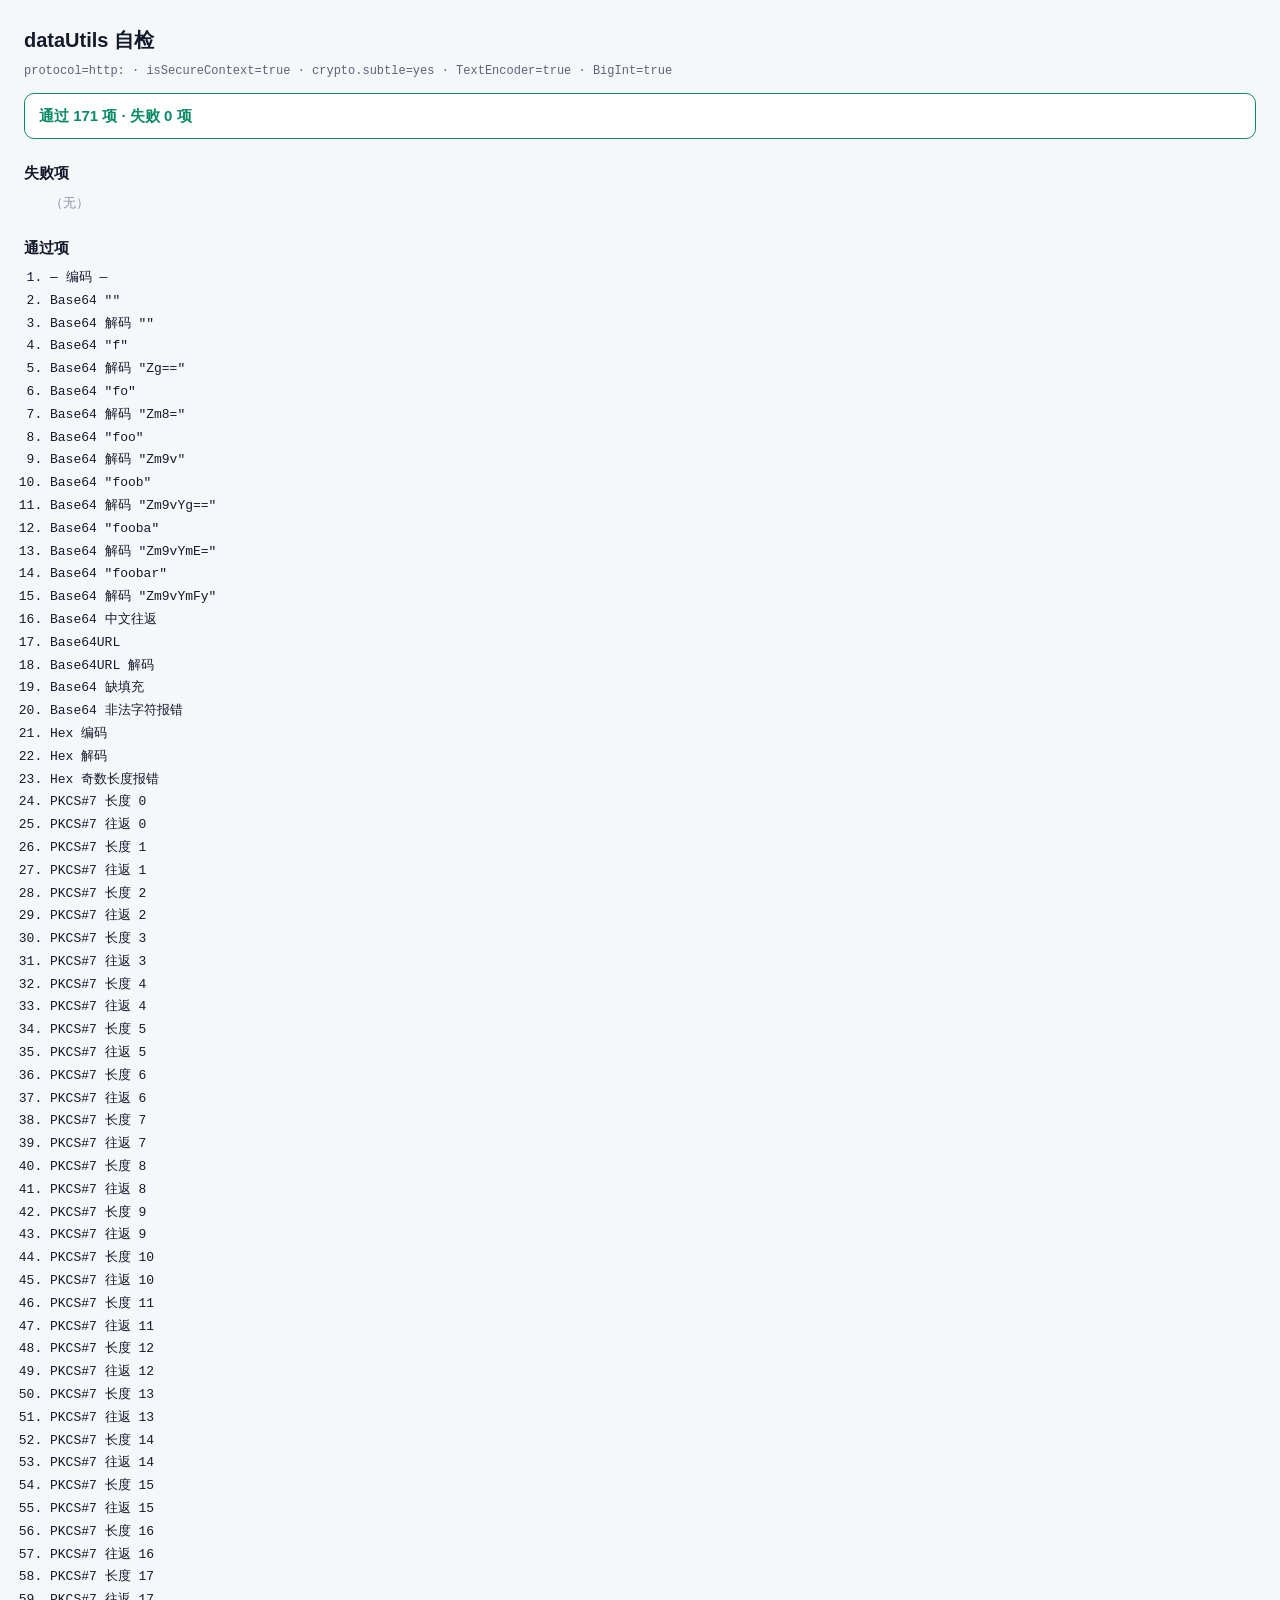
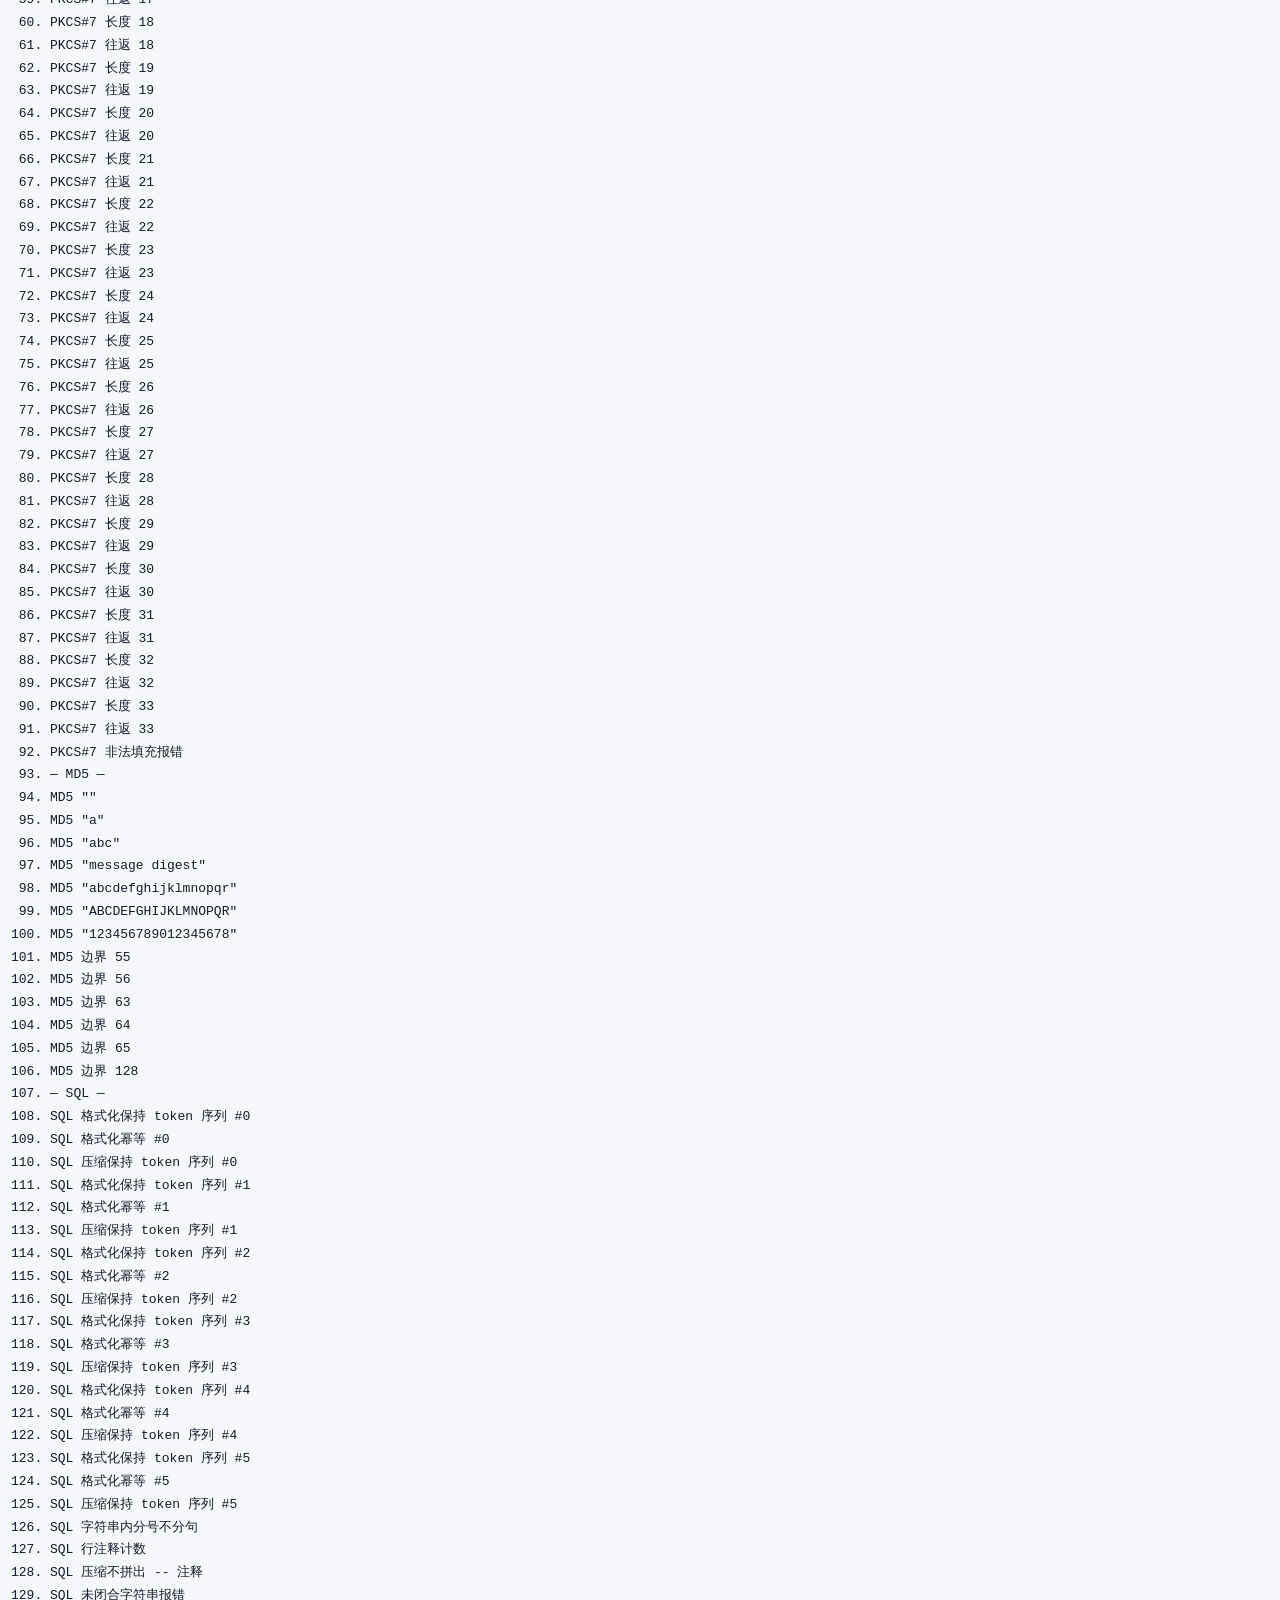
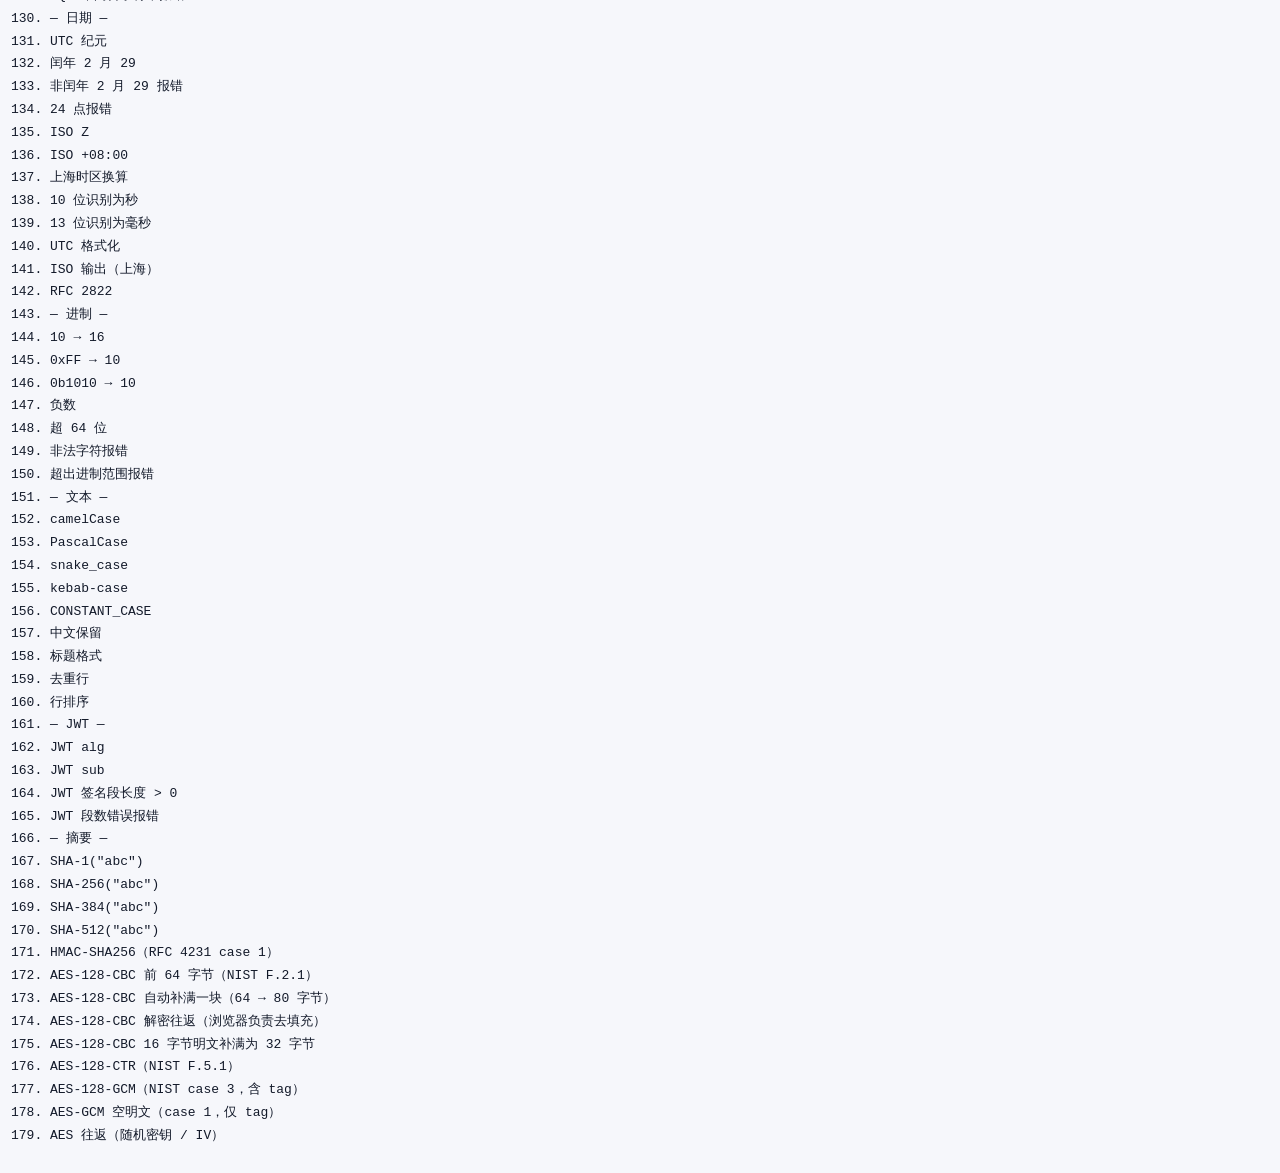
==== tests.html @ 0fe3ee1c "second" ====
<!DOCTYPE html>
<html lang="zh-CN">
<head>
  <meta charset="UTF-8">
  <meta name="viewport" content="width=device-width, initial-scale=1.0">
  <title>dataUtils 自检</title>
  <style>
    :root { color-scheme: light dark; }
    body {
      margin: 0;
      padding: 24px;
      font-family: "Segoe UI", "PingFang SC", "Microsoft YaHei", sans-serif;
      line-height: 1.6;
      background: #f6f7fb;
      color: #131a2a;
    }
    h1 { margin: 0 0 6px; font-size: 20px; }
    h2 { margin: 22px 0 8px; font-size: 15px; }
    #env { margin: 0 0 12px; font-family: Consolas, monospace; font-size: 12px; color: #5b6478; }
    #summary { margin: 10px 0 14px; padding: 10px 14px; border-radius: 10px; font-size: 15px; background: #fff; border: 1px solid #e2e6f0; }
    #summary[data-fail="0"] { border-color: #0b8a68; color: #0b8a68; }
    #summary:not([data-fail="0"]) { border-color: #d92d20; color: #d92d20; }
    ol { margin: 0; padding-left: 26px; font-size: 13px; }
    li { margin: 2px 0; font-family: Consolas, monospace; }
    li.fail { color: #b42318; }
    #failures:empty::after { content: "（无）"; color: #8a93a6; }
    @media (prefers-color-scheme: dark) {
      body { background: #0b111a; color: #e8ecf5; }
      #summary { background: #111722; border-color: #222b3a; }
      #env { color: #95a0b4; }
      li.fail { color: #f87171; }
    }
  </style>
</head>
<body>
  <h1>dataUtils 自检</h1>
  <p id="env">检测环境中…</p>
  <h2 id="summary">运行中…</h2>
  <h2>失败项</h2>
  <ol id="failures"></ol>
  <h2>通过项</h2>
  <ol id="passed"></ol>

  <script src="js/lib/bytes.js?v=8"></script>
  <script src="js/lib/md5.js?v=8"></script>
  <script src="js/lib/date-format.js?v=8"></script>
  <script src="js/lib/sql-format.js?v=8"></script>
  <script src="js/lib/webcrypto.js?v=8"></script>
  <script src="js/lib/radix.js?v=8"></script>
  <script src="js/lib/text-case.js?v=8"></script>
  <script src="js/lib/jwt.js?v=8"></script>
  <script>
    (function () {
      'use strict';

      var B = window.Bytes;
      var MD5 = window.MD5;
      var DF = window.DateFormat;
      var SQL = window.SQLFormat;
      var Kit = window.CryptoKit;
      var Radix = window.Radix;
      var TextCase = window.TextCase;
      var JWT = window.JWT;

      var pass = 0;
      var fail = 0;
      var failures = [];
      var passed = [];

      function ok(name, actual, expected) {
        if (actual === expected) {
          pass++;
          passed.push(name);
        } else {
          fail++;
          failures.push(name + ' → 期望 ' + JSON.stringify(expected) + '，实际 ' + JSON.stringify(actual));
        }
      }

      function truthy(name, value) {
        ok(name, !!value, true);
      }

      function throws(name, fn) {
        try {
          fn();
          fail++;
          failures.push(name + ' → 应当抛出异常但没有');
        } catch (err) {
          pass++;
          passed.push(name);
        }
      }

      function hexOf(bytes) {
        return B.bytesToHex(bytes);
      }

      function equalsAsync(name, promise, expected) {
        return promise.then(function (value) {
          ok(name, value, expected);
        }, function (err) {
          fail++;
          failures.push(name + ' → 抛出 ' + (err && err.message ? err.message : err));
        });
      }

      function section(title) {
        passed.push('— ' + title + ' —');
      }

      /* ---------------- 环境 ---------------- */

      var envText = 'protocol=' + location.protocol +
        ' · isSecureContext=' + String(window.isSecureContext) +
        ' · crypto.subtle=' + (window.crypto && window.crypto.subtle ? 'yes' : 'no') +
        ' · TextEncoder=' + (typeof TextEncoder !== 'undefined') +
        ' · BigInt=' + (typeof BigInt !== 'undefined');
      document.getElementById('env').textContent = envText;

      /* ---------------- Base64 / Hex / 填充 ---------------- */

      section('编码');

      var rfc4648 = [['', ''], ['f', 'Zg=='], ['fo', 'Zm8='], ['foo', 'Zm9v'], ['foob', 'Zm9vYg=='], ['fooba', 'Zm9vYmE='], ['foobar', 'Zm9vYmFy']];
      rfc4648.forEach(function (pair) {
        ok('Base64 "' + pair[0] + '"', B.utf8ToBase64(pair[0]), pair[1]);
        ok('Base64 解码 "' + pair[1] + '"', B.base64ToUtf8(pair[1]), pair[0]);
      });

      ok('Base64 中文往返', B.base64ToUtf8(B.utf8ToBase64('中文😀')), '中文😀');
      ok('Base64URL', B.bytesToBase64Url(B.utf8Encode('subjects?_d')), 'c3ViamVjdHM_X2Q');
      ok('Base64URL 解码', B.utf8Decode(B.base64UrlToBytes('c3ViamVjdHM_X2Q')), 'subjects?_d');
      ok('Base64 缺填充', B.base64ToUtf8('Zm9vYg'), 'foob');
      throws('Base64 非法字符报错', function () { B.base64ToBytes('abc$def'); });

      ok('Hex 编码', hexOf(B.utf8Encode('A')), '41');
      ok('Hex 解码', B.utf8Decode(B.hexToBytes('E4B8AD')), '中');
      throws('Hex 奇数长度报错', function () { B.hexToBytes('ABC'); });

      for (var len = 0; len <= 33; len += 1) {
        var data = new Uint8Array(len).fill(7);
        var padded = B.pkcs7Pad(data, 16);
        ok('PKCS#7 长度 ' + len, padded.length, Math.ceil((len + 1) / 16) * 16);
        ok('PKCS#7 往返 ' + len, hexOf(B.pkcs7Unpad(padded, 16)), hexOf(data));
      }
      throws('PKCS#7 非法填充报错', function () { B.pkcs7Unpad(new Uint8Array(16).fill(0), 16); });

      /* ---------------- MD5 ---------------- */

      section('MD5');

      var md5Vectors = [
        ['', 'd41d8cd98f00b204e9800998ecf8427e'],
        ['a', '0cc175b9c0f1b6a831c399e269772661'],
        ['abc', '900150983cd24fb0d6963f7d28e17f72'],
        ['message digest', 'f96b697d7cb7938d525a2f31aaf161d0'],
        ['abcdefghijklmnopqrstuvwxyz', 'c3fcd3d76192e4007dfb496cca67e13b'],
        ['ABCDEFGHIJKLMNOPQRSTUVWXYZabcdefghijklmnopqrstuvwxyz0123456789', 'd174ab98d277d9f5a5611c2c9f419d9f'],
        ['12345678901234567890123456789012345678901234567890123456789012345678901234567890', '57edf4a22be3c955ac49da2e2107b67a']
      ];
      md5Vectors.forEach(function (pair) {
        ok('MD5 "' + pair[0].slice(0, 18) + '"', MD5.hex(pair[0]), pair[1]);
      });
      [55, 56, 63, 64, 65, 128].forEach(function (size) {
        var text = new Array(size + 1).join('x');
        ok('MD5 边界 ' + size, MD5.hex(text).length, 32);
      });

      /* ---------------- SQL ---------------- */

      section('SQL');

      var sqlCases = [
        'select a,b from t where x=1 and y=2',
        "SELECT * FROM t WHERE note = 'a--b' AND path = '/*x*/'",
        'INSERT INTO t (a, b) VALUES (1, 2), (3, 4)',
        'SELECT CASE WHEN a > 0 THEN 1 ELSE 0 END AS s FROM t',
        'WITH x AS (SELECT id FROM t) SELECT * FROM x',
        "DELETE FROM t WHERE d < NOW() - INTERVAL 7 DAY"
      ];

      sqlCases.forEach(function (source, index) {
        var before = SQL.signature(SQL.tokenize(source));
        var formatted = SQL.format(source, { indent: 2 }).text;
        var after = SQL.signature(SQL.tokenize(formatted));

        ok('SQL 格式化保持 token 序列 #' + index, after, before);
        ok('SQL 格式化幂等 #' + index, SQL.format(formatted, { indent: 2 }).text, formatted);

        var minified = SQL.minify(source).text;
        ok('SQL 压缩保持 token 序列 #' + index, SQL.signature(SQL.tokenize(minified)), before);
      });

      ok('SQL 字符串内分号不分句', SQL.tokenize("SELECT 'a;b'").filter(function (token) { return token.value === ';'; }).length, 0);
      ok('SQL 行注释计数', SQL.minify('SELECT 1 -- x\n, 2 /* y */').removedComments, 2);
      truthy('SQL 压缩不拼出 -- 注释', SQL.minify('SELECT a - -1 FROM t').text.indexOf('--') < 0);
      throws('SQL 未闭合字符串报错', function () { SQL.tokenize("SELECT 'abc"); });

      /* ---------------- 日期 ---------------- */

      section('日期');

      ok('UTC 纪元', DF.parse('1970-01-01 00:00:00', { zone: 'utc' }).epochMs, 0);
      ok('闰年 2 月 29', DF.parse('2024-02-29', { zone: 'utc' }).epochMs, Date.UTC(2024, 1, 29));
      throws('非闰年 2 月 29 报错', function () { DF.parse('2026-02-29', { zone: 'utc' }); });
      throws('24 点报错', function () { DF.parse('2026-01-01 24:00:00', { zone: 'utc' }); });
      ok('ISO Z', DF.parse('2026-11-19T14:03:34Z').epochMs, Date.UTC(2026, 10, 19, 14, 3, 34));
      ok('ISO +08:00', DF.parse('2026-11-19T22:03:34+08:00').epochMs, Date.UTC(2026, 10, 19, 14, 3, 34));
      ok('上海时区换算', DF.parse('2026-11-19 22:03:34', { zone: 'Asia/Shanghai' }).epochMs, Date.UTC(2026, 10, 19, 14, 3, 34));
      ok('10 位识别为秒', DF.parseTimestamp('1763552614').unit, 's');
      ok('13 位识别为毫秒', DF.parseTimestamp('1763552614000').unit, 'ms');
      ok('UTC 格式化', DF.format(new Date(0), 'YYYY-MM-DD HH:mm:ss', { timeZone: 'UTC' }), '1970-01-01 00:00:00');
      ok('ISO 输出（上海）', DF.iso(new Date(0), { timeZone: 'Asia/Shanghai' }), '1970-01-01T08:00:00.000+08:00');
      ok('RFC 2822', DF.rfc2822(new Date(0)), 'Thu, 01 Jan 1970 00:00:00 +0000');

      /* ---------------- 进制 ---------------- */

      section('进制');

      ok('10 → 16', Radix.format(Radix.parse('255', 10), 16), 'ff');
      ok('0xFF → 10', Radix.parse('0xFF', 'auto').toString(10), '255');
      ok('0b1010 → 10', Radix.parse('0b1010', 'auto').toString(10), '10');
      ok('负数', Radix.parse('-10', 10).toString(10), '-10');
      ok('超 64 位', Radix.parse('18446744073709551616', 10).toString(16), '10000000000000000');
      throws('非法字符报错', function () { Radix.parse('12g', 10); });
      throws('超出进制范围报错', function () { Radix.parse('2', 2); });

      /* ---------------- 文本 ---------------- */

      section('文本');

      ok('camelCase', TextCase.camel('user profile name'), 'userProfileName');
      ok('PascalCase', TextCase.pascal('HTTPServer'), 'HttpServer');
      ok('snake_case', TextCase.snake('userProfileName'), 'user_profile_name');
      ok('kebab-case', TextCase.kebab('user_profile_name'), 'user-profile-name');
      ok('CONSTANT_CASE', TextCase.constant('userProfileName'), 'USER_PROFILE_NAME');
      ok('中文保留', TextCase.snake('中文 测试'), '中文_测试');
      ok('标题格式', TextCase.title('hello wORLD'), 'Hello World');
      ok('去重行', TextCase.dedupeLines('a\nb\na'), 'a\nb');
      ok('行排序', TextCase.sortLines('c\na\nb'), 'a\nb\nc');

      /* ---------------- JWT ---------------- */

      section('JWT');

      var sample = JWT.sample();
      var decoded = JWT.decode(sample);
      ok('JWT alg', decoded.header.alg, 'HS256');
      ok('JWT sub', decoded.payload.sub, '1234567890');
      truthy('JWT 签名段长度 > 0', decoded.signatureBytes > 0);
      throws('JWT 段数错误报错', function () { JWT.decode('a.b'); });

      /* ---------------- WebCrypto ---------------- */

      section('摘要');

      var shaCases = [
        ['SHA-1', 'a9993e364706816aba3e25717850c26c9cd0d89d'],
        ['SHA-256', 'ba7816bf8f01cfea414140de5dae2223b00361a396177a9cb410ff61f20015ad'],
        ['SHA-384', 'cb00753f45a35e8bb5a03d699ac65007272c32ab0eded1631a8b605a43ff5bed8086072ba1e7cc2358baeca134c825a7'],
        ['SHA-512', 'ddaf35a193617abacc417349ae20413112e6fa4e89a97ea20a9eeee64b55d39a2192992a274fc1a836ba3c23a3feebbd454d4423643ce80e2a9ac94fa54ca49f']
      ];

      var hmacKey = new Uint8Array(20).fill(0x0b);

      var aesCbcKey = B.hexToBytes('2b7e151628aed2a6abf7158809cf4f3c');
      var aesCbcIv = B.hexToBytes('000102030405060708090a0b0c0d0e0f');
      var aesPlain = B.hexToBytes(
        '6bc1bee22e409f96e93d7e117393172a' +
        'ae2d8a571e03ac9c9eb76fac45af8e51' +
        '30c81c46a35ce411e5fbc1191a0a52ef' +
        'f69f2445df4f9b17ad2b417be66c3710'
      );

      var aesCtrCounter = B.hexToBytes('f0f1f2f3f4f5f6f7f8f9fafbfcfdfeff');
      var gcmKey = B.hexToBytes('feffe9928665731c6d6a8f9467308308');
      var gcmIv = B.hexToBytes('cafebabefacedbaddecaf888');
      var gcmPlain = B.hexToBytes(
        'd9313225f88406e5a55909c5aff5269a' +
        '86a7a9531534f7da2e4c303d8a318a72' +
        '1c3c0c95956809532fcf0e2449a6b525' +
        'b16aedf5aa0de657ba637b391aafd255'
      );

      (async function () {
        if (!Kit.available()) {
          failures.push('WebCrypto 不可用：' + Kit.unavailableReason());
          fail++;
          finish();
          return;
        }

        for (var i = 0; i < shaCases.length; i++) {
          await equalsAsync(shaCases[i][0] + '("abc")', Kit.digest(shaCases[i][0], B.utf8Encode('abc')).then(hexOf), shaCases[i][1]);
        }

        await equalsAsync(
          'HMAC-SHA256（RFC 4231 case 1）',
          Kit.hmac('SHA-256', hmacKey, B.utf8Encode('Hi There')).then(hexOf),
          'b0344c61d8db38535ca8afceaf0bf12b881dc200c9833da726e9376c2e32cff7'
        );

        var nistCbc = '7649abac8119b246cee98e9b12e9197d5086cb9b507219ee95db113a917678b273bed6b8e3c1743b7116e69e222295163ff1caa1681fac09120eca307586e1a7';
        var cbcPromise = Kit.aesEncrypt({ mode: 'CBC', key: aesCbcKey, iv: aesCbcIv, data: aesPlain });

        /* WebCrypto 的 AES-CBC 会自动补 PKCS#7：满块输入会再补一整块，因此只比对前 64 字节 */
        await equalsAsync(
          'AES-128-CBC 前 64 字节（NIST F.2.1）',
          cbcPromise.then(function (bytes) { return hexOf(bytes.slice(0, 64)); }),
          nistCbc
        );

        await equalsAsync(
          'AES-128-CBC 自动补满一块（64 → 80 字节）',
          cbcPromise.then(function (bytes) { return bytes.length; }),
          80
        );

        await equalsAsync(
          'AES-128-CBC 解密往返（浏览器负责去填充）',
          cbcPromise.then(function (bytes) {
            return Kit.aesDecrypt({ mode: 'CBC', key: aesCbcKey, iv: aesCbcIv, data: bytes });
          }).then(hexOf),
          hexOf(aesPlain)
        );

        await equalsAsync(
          'AES-128-CBC 16 字节明文补满为 32 字节',
          Kit.aesEncrypt({ mode: 'CBC', key: aesCbcKey, iv: aesCbcIv, data: aesPlain.subarray(0, 16) })
            .then(function (bytes) { return bytes.length; }),
          32
        );

        await equalsAsync(
          'AES-128-CTR（NIST F.5.1）',
          Kit.aesEncrypt({ mode: 'CTR', key: aesCbcKey, iv: aesCtrCounter, data: aesPlain }).then(hexOf),
          '874d6191b620e3261bef6864990db6ce9806f66b7970fdff8617187bb9fffdff5ae4df3edbd5d35e5b4f09020db03eab1e031dda2fbe03d1792170a0f3009cee'
        );

        await equalsAsync(
          'AES-128-GCM（NIST case 3，含 tag）',
          Kit.aesEncrypt({ mode: 'GCM', key: gcmKey, iv: gcmIv, data: gcmPlain }).then(hexOf),
          '42831ec2217774244b7221b784d0d49ce3aa212f2c02a4e035c17e2329aca12e21d514b25466931c7d8f6a5aac84aa051ba30b396a0aac973d58e091473f5985' + '4d5c2af327cd64a62cf35abd2ba6fab4'
        );

        await equalsAsync(
          'AES-GCM 空明文（case 1，仅 tag）',
          Kit.aesEncrypt({ mode: 'GCM', key: new Uint8Array(16), iv: new Uint8Array(12), data: new Uint8Array(0) }).then(hexOf),
          '58e2fccefa7e3061367f1d57a4e7455a'
        );

        await equalsAsync(
          'AES 往返（随机密钥 / IV）',
          Kit.aesEncrypt({
            mode: 'GCM',
            key: B.randomBytes(32),
            iv: B.randomBytes(12),
            data: B.utf8Encode('roundtrip 加密往返')
          }).then(function () { return 'ok'; }),
          'ok'
        );

        finish();
      })();

      /* ---------------- 收尾 ---------------- */

      function finish() {
        var summary = document.getElementById('summary');
        summary.setAttribute('data-pass', String(pass));
        summary.setAttribute('data-fail', String(fail));
        summary.textContent = '通过 ' + pass + ' 项 · 失败 ' + fail + ' 项';

        var failureList = document.getElementById('failures');
        failureList.textContent = '';
        failures.forEach(function (item) {
          var li = document.createElement('li');
          li.className = 'fail';
          li.textContent = item;
          failureList.appendChild(li);
        });

        var passedList = document.getElementById('passed');
        passedList.textContent = '';
        passed.forEach(function (item) {
          var li = document.createElement('li');
          li.textContent = item;
          passedList.appendChild(li);
        });

        document.body.setAttribute('data-result', fail === 0 ? 'pass' : 'fail');
        document.title = (fail === 0 ? 'PASS' : 'FAIL') + ' · ' + pass + '/' + (pass + fail) + ' · dataUtils 自检';
      }
    })();
  </script>
</body>
</html>
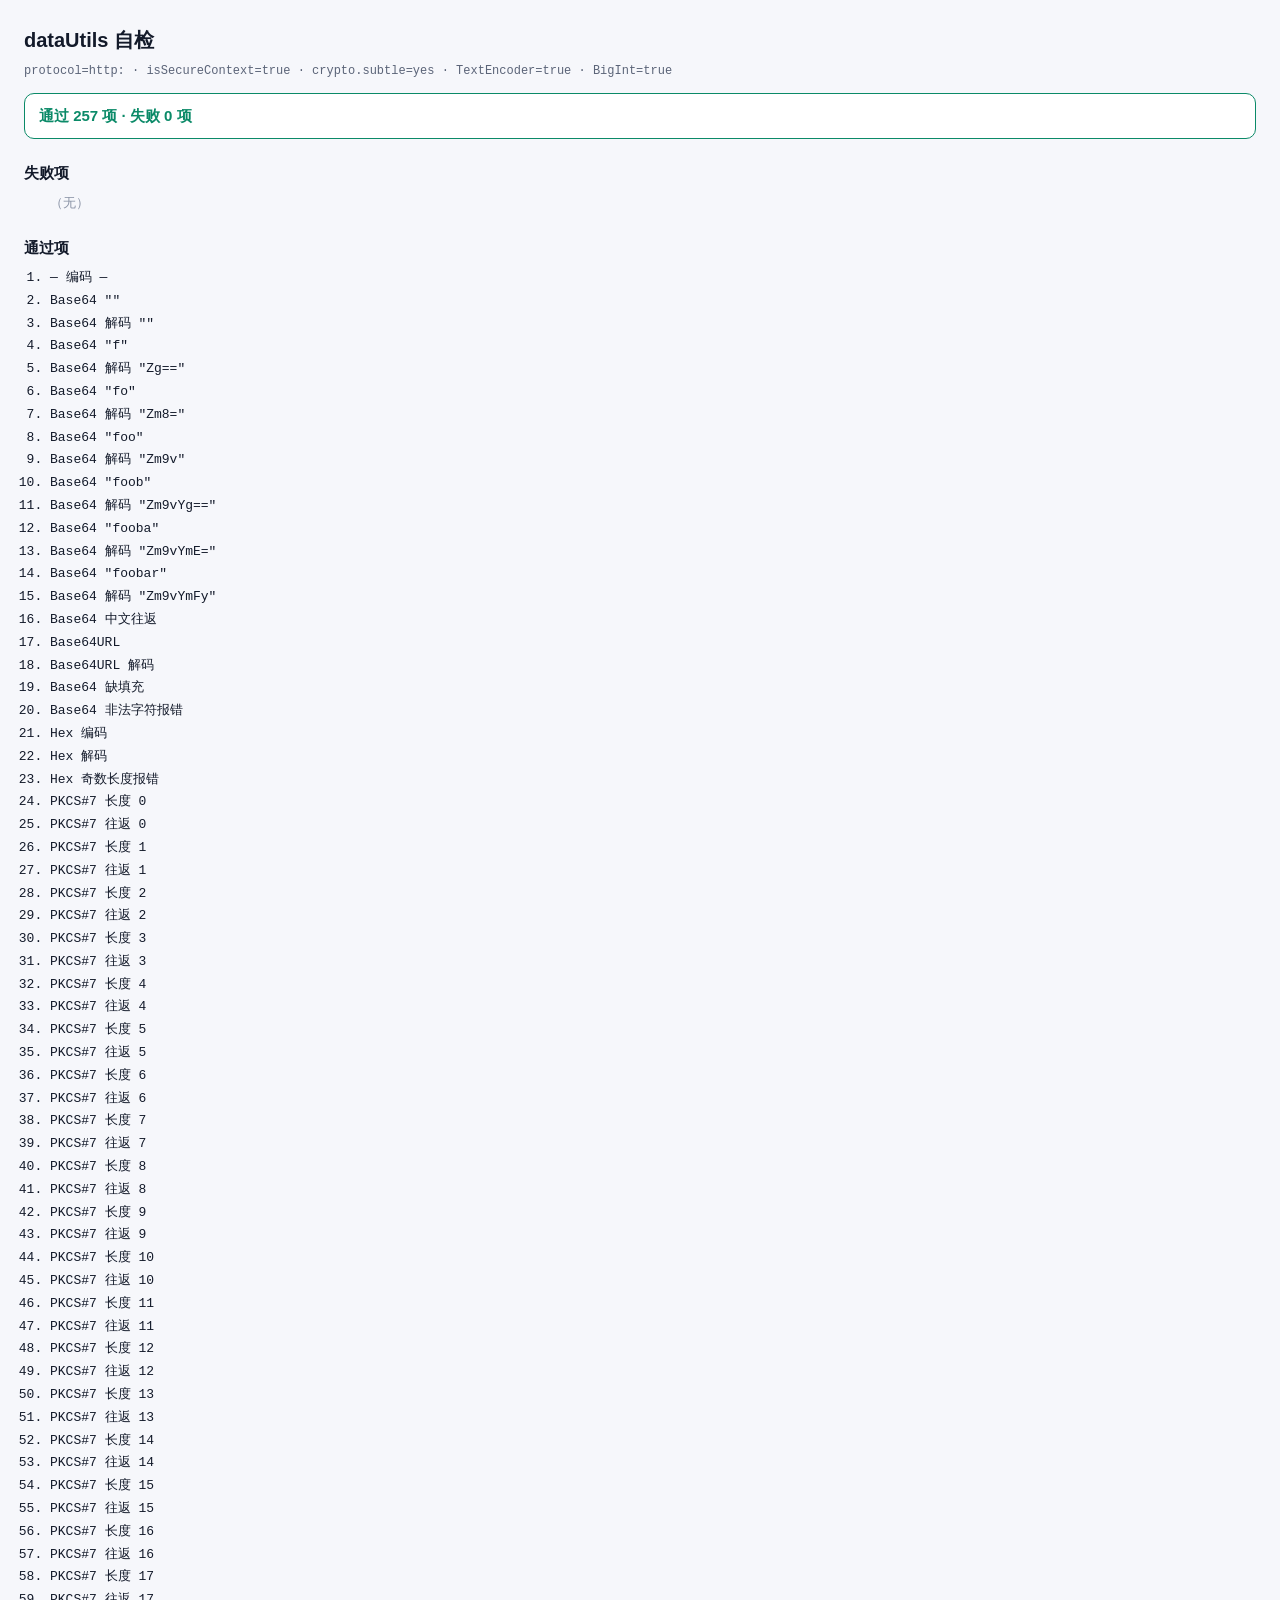
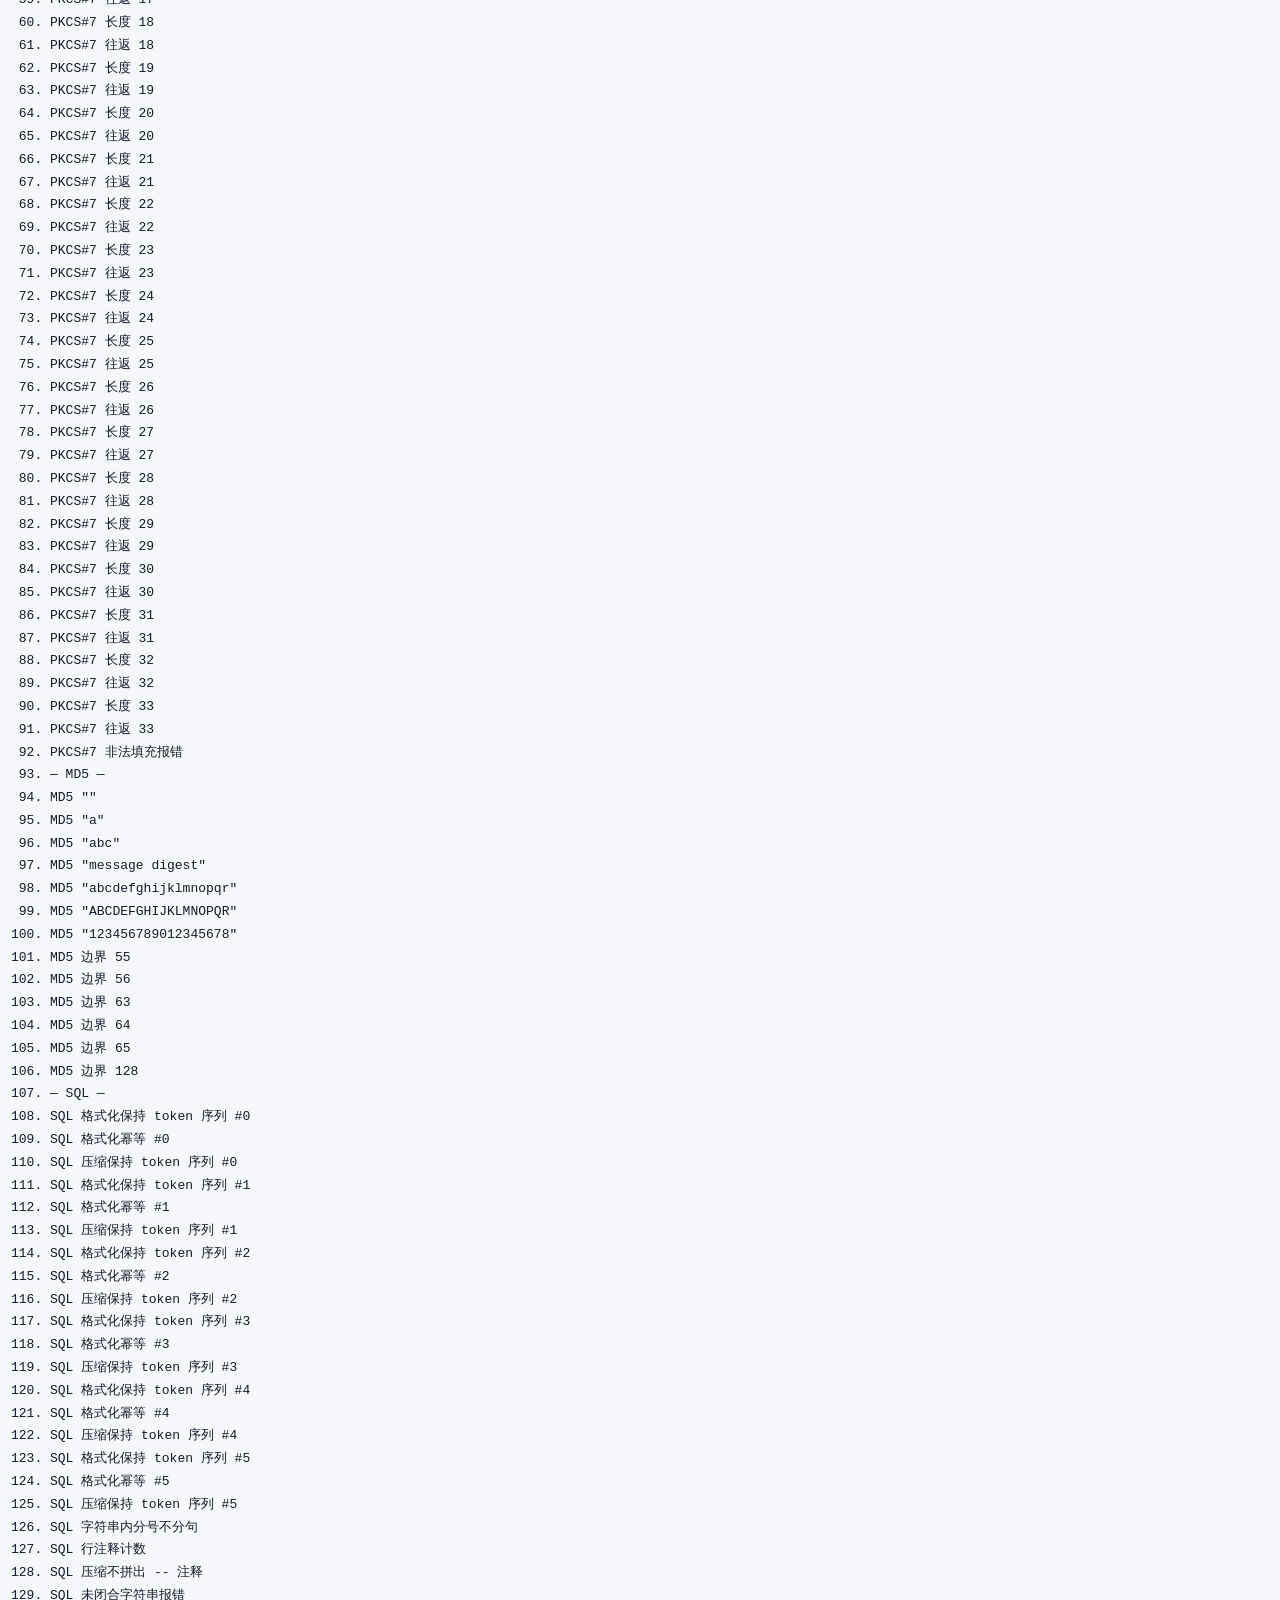
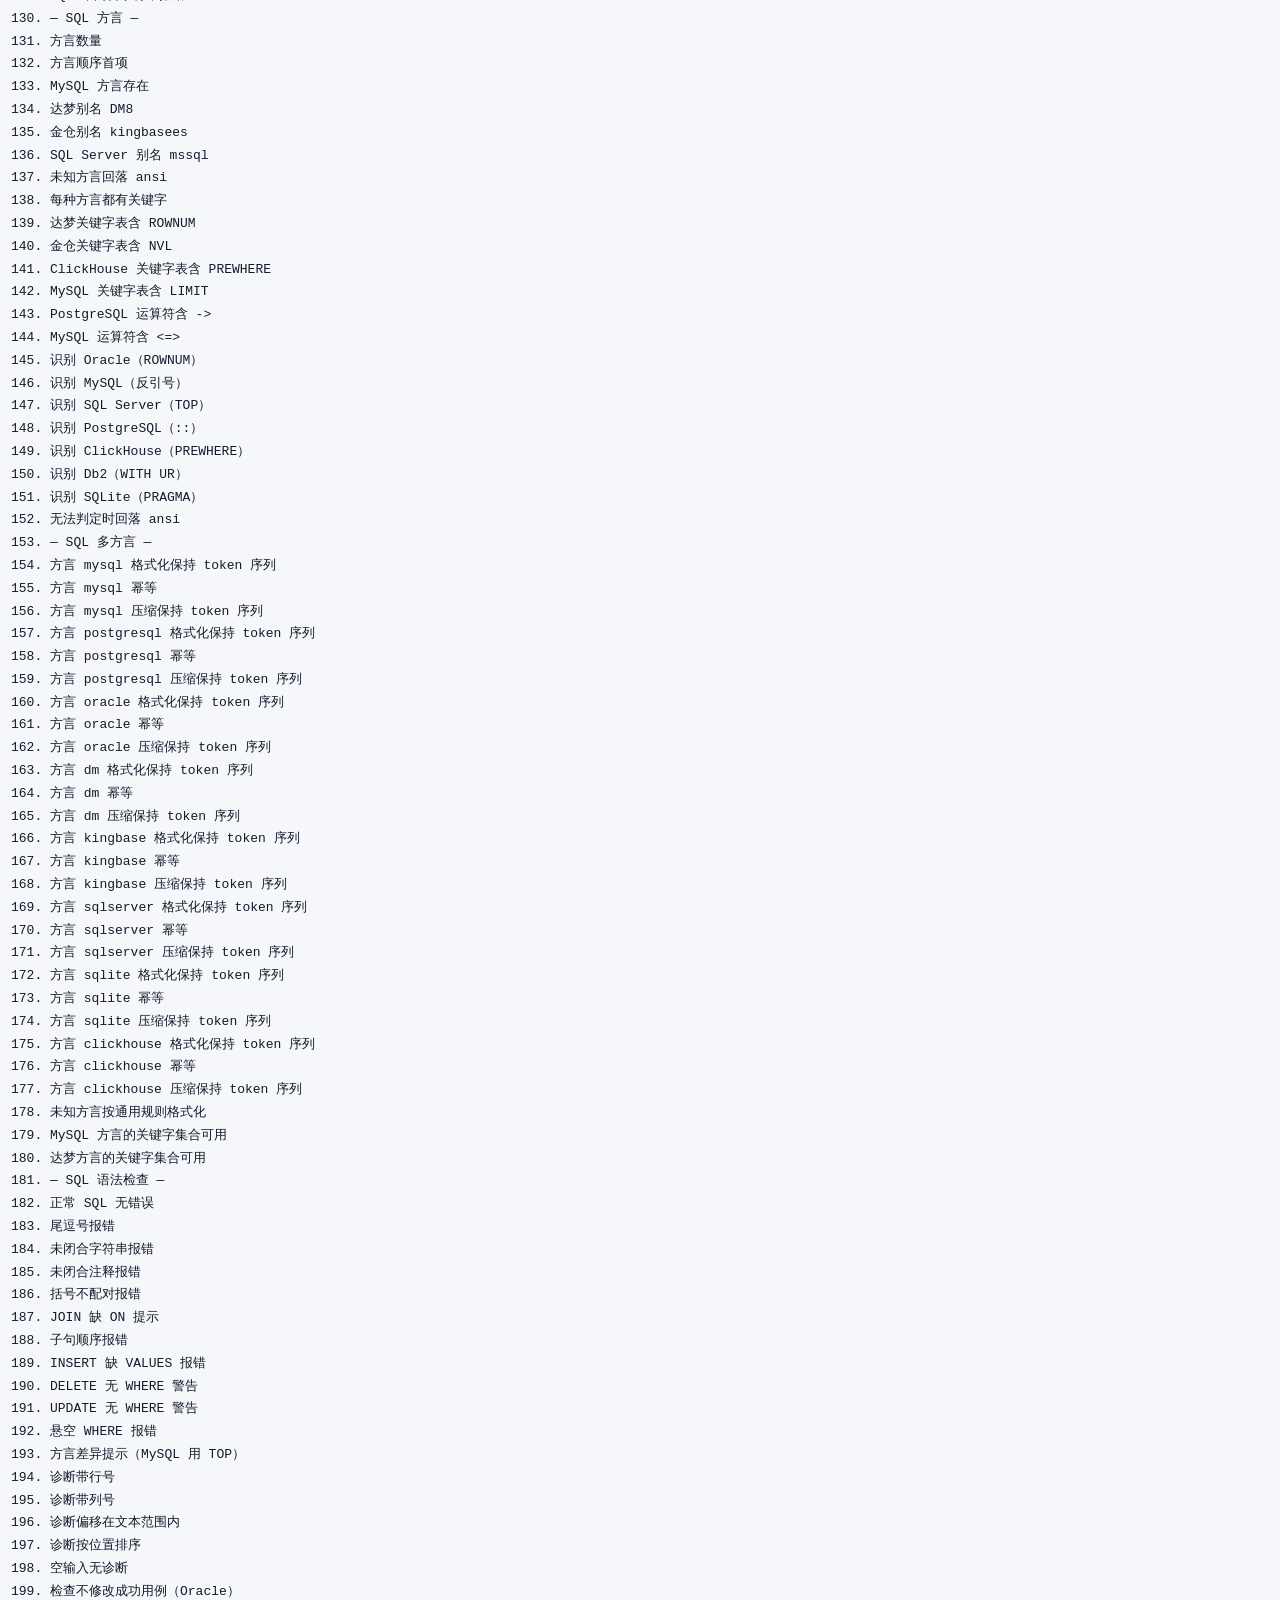
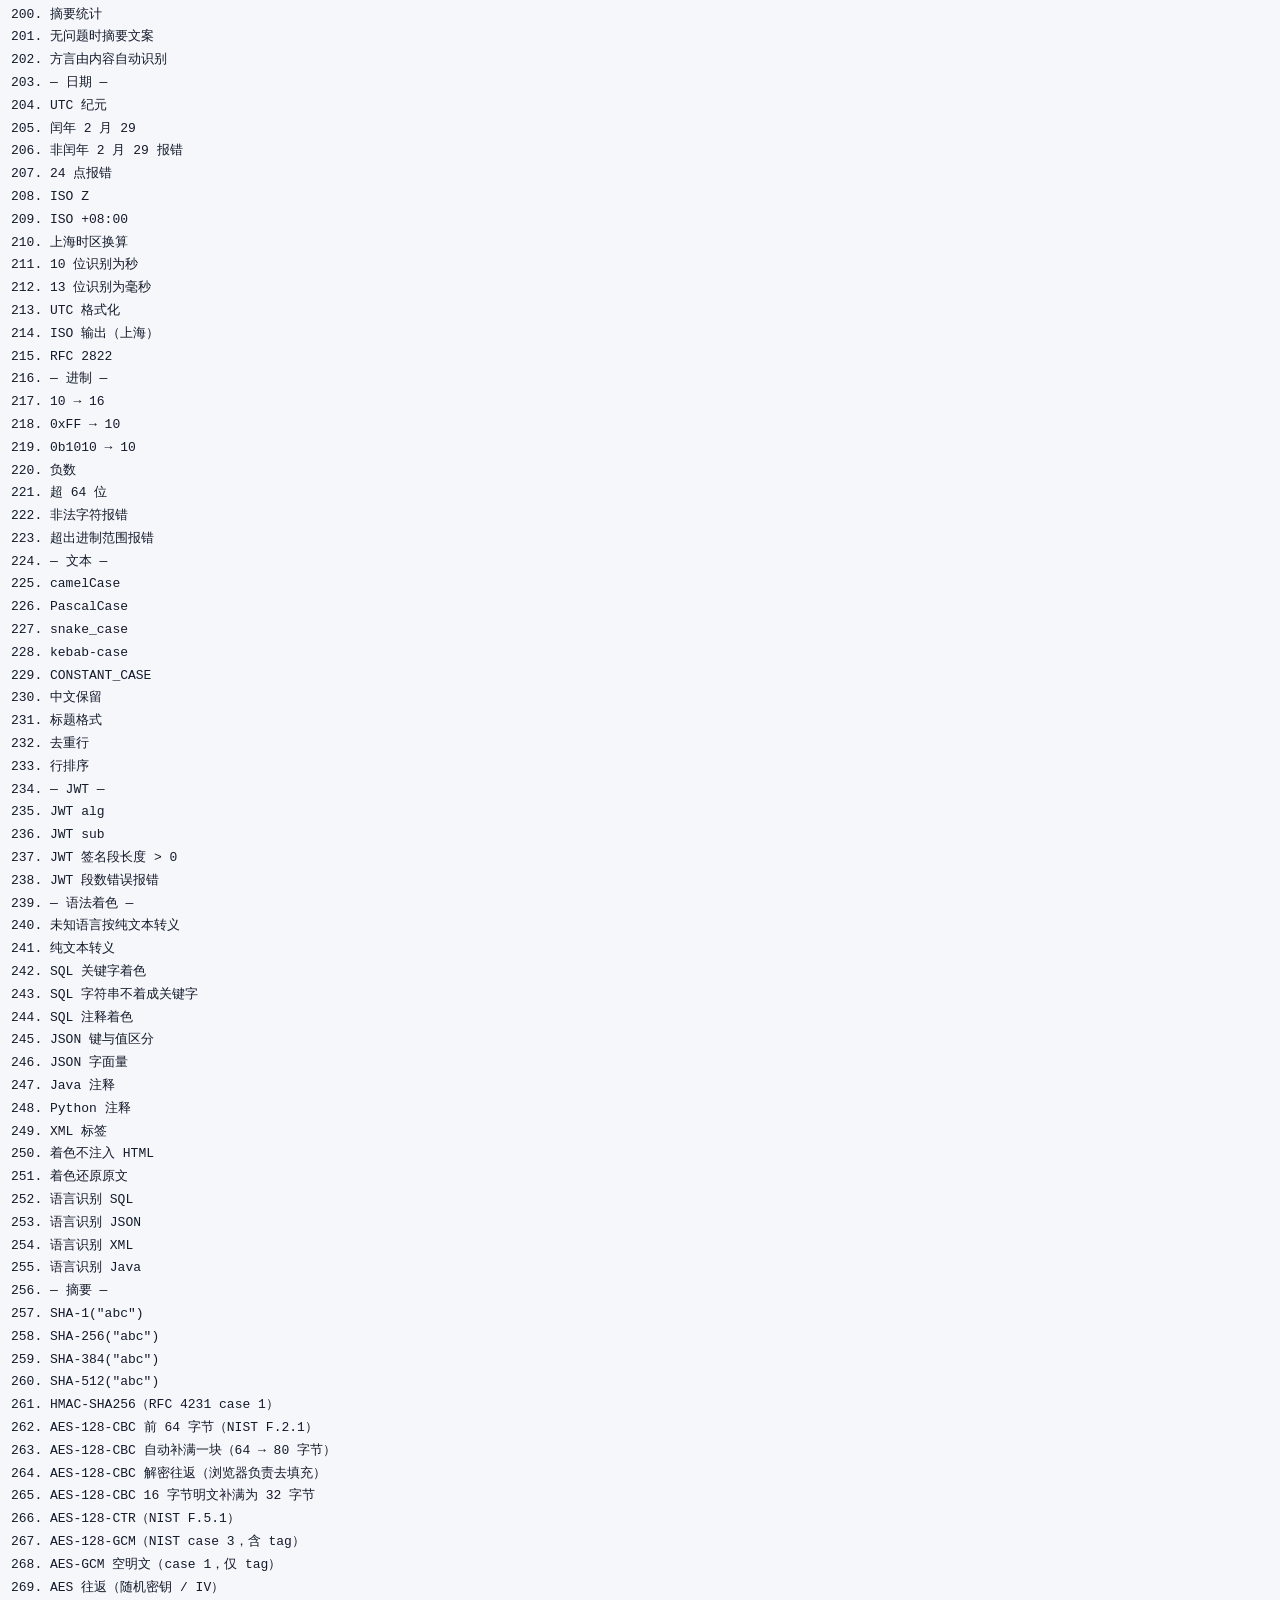
==== commit 9e09597e: "命令提交" ====
--- a/tests.html
+++ b/tests.html
@@ -41,14 +41,17 @@
   <h2>通过项</h2>
   <ol id="passed"></ol>
 
-  <script src="js/lib/bytes.js?v=8"></script>
-  <script src="js/lib/md5.js?v=8"></script>
-  <script src="js/lib/date-format.js?v=8"></script>
-  <script src="js/lib/sql-format.js?v=8"></script>
-  <script src="js/lib/webcrypto.js?v=8"></script>
-  <script src="js/lib/radix.js?v=8"></script>
-  <script src="js/lib/text-case.js?v=8"></script>
-  <script src="js/lib/jwt.js?v=8"></script>
+  <script src="js/lib/bytes.js?v=10"></script>
+  <script src="js/lib/md5.js?v=10"></script>
+  <script src="js/lib/date-format.js?v=10"></script>
+  <script src="js/lib/sql-format.js?v=10"></script>
+  <script src="js/lib/webcrypto.js?v=10"></script>
+  <script src="js/lib/radix.js?v=10"></script>
+  <script src="js/lib/text-case.js?v=10"></script>
+  <script src="js/lib/jwt.js?v=10"></script>
+  <script src="js/lib/syntax.js?v=10"></script>
+  <script src="js/lib/sql-dialects.js?v=10"></script>
+  <script src="js/lib/sql-lint.js?v=10"></script>
   <script>
     (function () {
       'use strict';
@@ -61,6 +64,8 @@
       var Radix = window.Radix;
       var TextCase = window.TextCase;
       var JWT = window.JWT;
+      var Dialects = window.SQLDialects;
+      var Lint = window.SQLLint;
 
       var pass = 0;
       var fail = 0;
@@ -197,6 +202,113 @@
       truthy('SQL 压缩不拼出 -- 注释', SQL.minify('SELECT a - -1 FROM t').text.indexOf('--') < 0);
       throws('SQL 未闭合字符串报错', function () { SQL.tokenize("SELECT 'abc"); });
 
+      /* ---------------- SQL 方言 ---------------- */
+
+      section('SQL 方言');
+
+      ok('方言数量', Dialects.LIST.length, 16);
+      ok('方言顺序首项', Dialects.LIST[0].id, 'ansi');
+      truthy('MySQL 方言存在', !!Dialects.byId('mysql'));
+      ok('达梦别名 DM8', Dialects.byId('DM8').id, 'dm');
+      ok('金仓别名 kingbasees', Dialects.byId('kingbasees').id, 'kingbase');
+      ok('SQL Server 别名 mssql', Dialects.byId('mssql').id, 'sqlserver');
+      ok('未知方言回落 ansi', Dialects.byId('不存在的方言').id, 'ansi');
+
+      truthy('每种方言都有关键字', Dialects.LIST.every(function (d) { return d.keywords.split(/\s+/).length > 100; }));
+      truthy('达梦关键字表含 ROWNUM', !!Dialects.keywordSet('dm').ROWNUM);
+      truthy('金仓关键字表含 NVL', !!Dialects.keywordSet('kingbase').NVL);
+      truthy('ClickHouse 关键字表含 PREWHERE', !!Dialects.keywordSet('clickhouse').PREWHERE);
+      truthy('MySQL 关键字表含 LIMIT', !!Dialects.keywordSet('mysql').LIMIT);
+      truthy('PostgreSQL 运算符含 ->', Dialects.operatorList('postgresql').indexOf('->') >= 0);
+      truthy('MySQL 运算符含 <=>', Dialects.operatorList('mysql').indexOf('<=>') >= 0);
+
+      ok('识别 Oracle（ROWNUM）', Dialects.detect('SELECT ROWNUM FROM t'), 'oracle');
+      ok('识别 MySQL（反引号）', Dialects.detect('SELECT `a` FROM t'), 'mysql');
+      ok('识别 SQL Server（TOP）', Dialects.detect('SELECT TOP 10 * FROM t'), 'sqlserver');
+      ok('识别 PostgreSQL（::）', Dialects.detect('SELECT a::int FROM t'), 'postgresql');
+      ok('识别 ClickHouse（PREWHERE）', Dialects.detect('SELECT * FROM t PREWHERE x'), 'clickhouse');
+      ok('识别 Db2（WITH UR）', Dialects.detect('SELECT * FROM t WITH UR'), 'db2');
+      ok('识别 SQLite（PRAGMA）', Dialects.detect('PRAGMA table_info(t)'), 'sqlite');
+      ok('无法判定时回落 ansi', Dialects.detect('SELECT 1'), 'ansi');
+
+      /* ---------------- SQL 多方言格式化 ---------------- */
+
+      section('SQL 多方言');
+
+      var dialectCases = [
+        ['mysql', 'SELECT `u`.`id`, IFNULL(o.total, 0) AS t FROM `users` u LEFT JOIN `orders` o ON u.id = o.user_id LIMIT 0, 20'],
+        ['postgresql', "SELECT a::int, b->>'x' FROM t WHERE c ILIKE '%x%'"],
+        ['oracle', 'SELECT NVL(a, 0), DECODE(b, 1, 2) FROM t WHERE ROWNUM <= 10'],
+        ['dm', 'SELECT ROWNUM, NVL(a, 0) FROM t'],
+        ['kingbase', "SELECT LISTAGG(b, ',') WITHIN GROUP (ORDER BY b) FROM t"],
+        ['sqlserver', 'SELECT TOP 10 [a b], ISNULL(c, 0) FROM dbo.t WITH (NOLOCK)'],
+        ['sqlite', "SELECT strftime('%Y', d), group_concat(x) FROM t WHERE a GLOB 'x*'"],
+        ['clickhouse', 'SELECT toDate(d) AS day, uniqExact(uid) FROM t PREWHERE d > today() - 7 GROUP BY day']
+      ];
+
+      dialectCases.forEach(function (pair) {
+        var id = pair[0];
+        var source = pair[1];
+        var before = SQL.signature(SQL.tokenize(source, { dialect: id }));
+        var formatted = SQL.format(source, { indent: 2, dialect: id }).text;
+        var after = SQL.signature(SQL.tokenize(formatted, { dialect: id }));
+        var minified = SQL.minify(source, { dialect: id }).text;
+
+        ok('方言 ' + id + ' 格式化保持 token 序列', after, before);
+        ok('方言 ' + id + ' 幂等', SQL.format(formatted, { indent: 2, dialect: id }).text, formatted);
+        ok('方言 ' + id + ' 压缩保持 token 序列', SQL.signature(SQL.tokenize(minified, { dialect: id })), before);
+      });
+
+      ok('未知方言按通用规则格式化',
+        SQL.signature(SQL.tokenize(SQL.format('select a from t', { indent: 2, dialect: 'nope' }).text)),
+        SQL.signature(SQL.tokenize('select a from t')));
+      truthy('MySQL 方言的关键字集合可用', !!SQL.keywordsFor('mysql').LIMIT);
+      truthy('达梦方言的关键字集合可用', !!SQL.keywordsFor('dm').ROWNUM);
+
+      /* ---------------- SQL 语法检查 ---------------- */
+
+      section('SQL 语法检查');
+
+      function diagCodes(sql, dialect) {
+        return Lint.lint(sql, { dialect: dialect || 'mysql' }).diagnostics.map(function (item) {
+          return item.code;
+        });
+      }
+
+      ok('正常 SQL 无错误', diagCodes("select u.id, count(*) from users u left join orders o on u.id = o.user_id where u.status = 'paid' group by u.id limit 10").filter(function (code) {
+        return code === 'E_TRAILING_COMMA' || code === 'E_UNCLOSED_STRING';
+      }).length, 0);
+
+      truthy('尾逗号报错', diagCodes('SELECT a, FROM t').indexOf('E_TRAILING_COMMA') >= 0);
+      truthy('未闭合字符串报错', diagCodes("SELECT 'abc").indexOf('E_UNCLOSED_STRING') >= 0);
+      truthy('未闭合注释报错', diagCodes('SELECT 1 /* x').indexOf('E_UNCLOSED_COMMENT') >= 0);
+      truthy('括号不配对报错', diagCodes('SELECT (1 FROM t').indexOf('E_UNBALANCED_PAREN') >= 0);
+      truthy('JOIN 缺 ON 提示', diagCodes('SELECT a FROM t1 JOIN t2').indexOf('E_JOIN_NO_ON') >= 0);
+      truthy('子句顺序报错', diagCodes('SELECT a FROM t WHERE x = 1 ORDER BY a GROUP BY a').indexOf('E_CLAUSE_ORDER') >= 0);
+      truthy('INSERT 缺 VALUES 报错', diagCodes('INSERT INTO t (a, b)').indexOf('E_MISSING_VALUES') >= 0);
+      truthy('DELETE 无 WHERE 警告', diagCodes('DELETE FROM t').indexOf('W_NO_WHERE') >= 0);
+      truthy('UPDATE 无 WHERE 警告', diagCodes('UPDATE t SET a = 1').indexOf('W_NO_WHERE') >= 0);
+      truthy('悬空 WHERE 报错', diagCodes('SELECT a FROM t WHERE').indexOf('E_DANGLING_KEYWORD') >= 0);
+      truthy('方言差异提示（MySQL 用 TOP）', diagCodes('SELECT TOP 10 * FROM t', 'mysql').indexOf('H_DIALECT_KEYWORD') >= 0);
+
+      var lintResult = Lint.lint('SELECT a, FROM t', { dialect: 'mysql' });
+      truthy('诊断带行号', lintResult.diagnostics[0].line === 1);
+      truthy('诊断带列号', lintResult.diagnostics[0].column > 0);
+      truthy('诊断偏移在文本范围内',
+        lintResult.diagnostics.every(function (item) {
+          return item.start >= 0 && item.end <= 38 && item.end > item.start - 1;
+        }));
+      ok('诊断按位置排序', lintResult.diagnostics.every(function (item, index, list) {
+        return index === 0 || list[index - 1].start <= item.start;
+      }), true);
+      ok('空输入无诊断', Lint.lint('').diagnostics.length, 0);
+      ok('检查不修改成功用例（Oracle）', Lint.lint('SELECT NVL(a, 0) FROM t', { dialect: 'oracle' }).diagnostics.filter(function (item) {
+        return item.severity === 'error';
+      }).length, 0);
+      ok('摘要统计', Lint.summary(lintResult).errors > 0, true);
+      ok('无问题时摘要文案', Lint.summary(Lint.lint('SELECT 1')).text, '未发现问题');
+      ok('方言由内容自动识别', Lint.lint('SELECT ROWNUM FROM t').dialectId, 'oracle');
+
       /* ---------------- 日期 ---------------- */
 
       section('日期');
@@ -251,6 +363,37 @@
       truthy('JWT 签名段长度 > 0', decoded.signatureBytes > 0);
       throws('JWT 段数错误报错', function () { JWT.decode('a.b'); });
 
+      /* ---------------- 语法着色 ---------------- */
+
+      section('语法着色');
+
+      var SYN = window.Syntax;
+
+      ok('未知语言按纯文本转义', SYN.highlight('nope', '<a>'), '&lt;a&gt;');
+      ok('纯文本转义', SYN.highlight('text', '<script>'), '&lt;script&gt;');
+      truthy('SQL 关键字着色', SYN.highlight('sql', 'SELECT 1').indexOf('syn-kw') >= 0);
+      truthy('SQL 字符串不着成关键字', SYN.highlight('sql', "SELECT 'FROM'").indexOf('syn-str') >= 0);
+      truthy('SQL 注释着色', SYN.highlight('sql', '-- hi').indexOf('syn-com') >= 0);
+      truthy('JSON 键与值区分', SYN.highlight('json', '{"a":1}').indexOf('syn-key') >= 0);
+      truthy('JSON 字面量', SYN.highlight('json', '[true,null]').indexOf('syn-null') >= 0);
+      truthy('Java 注释', SYN.highlight('java', '// c').indexOf('syn-com') >= 0);
+      truthy('Python 注释', SYN.highlight('python', '# c').indexOf('syn-com') >= 0);
+      truthy('XML 标签', SYN.highlight('xml', '<a>').indexOf('syn-tag') >= 0);
+      truthy('着色不注入 HTML', SYN.highlight('sql', "SELECT '<img src=x>'").indexOf('<img') < 0);
+
+      /* 去掉着色标签并还原实体后必须与原文完全一致 */
+      var roundTrip = SYN.highlight('sql', "SELECT 'a<b' & c")
+        .replace(/<[^>]+>/g, '')
+        .replace(/&lt;/g, '<')
+        .replace(/&gt;/g, '>')
+        .replace(/&amp;/g, '&');
+      ok('着色还原原文', roundTrip, "SELECT 'a<b' & c");
+
+      ok('语言识别 SQL', SYN.detect('SELECT a FROM b'), 'sql');
+      ok('语言识别 JSON', SYN.detect('{"a":1}'), 'json');
+      ok('语言识别 XML', SYN.detect('<a href="x">t</a>'), 'xml');
+      ok('语言识别 Java', SYN.detect('public class A {}'), 'java');
+
       /* ---------------- WebCrypto ---------------- */
 
       section('摘要');
